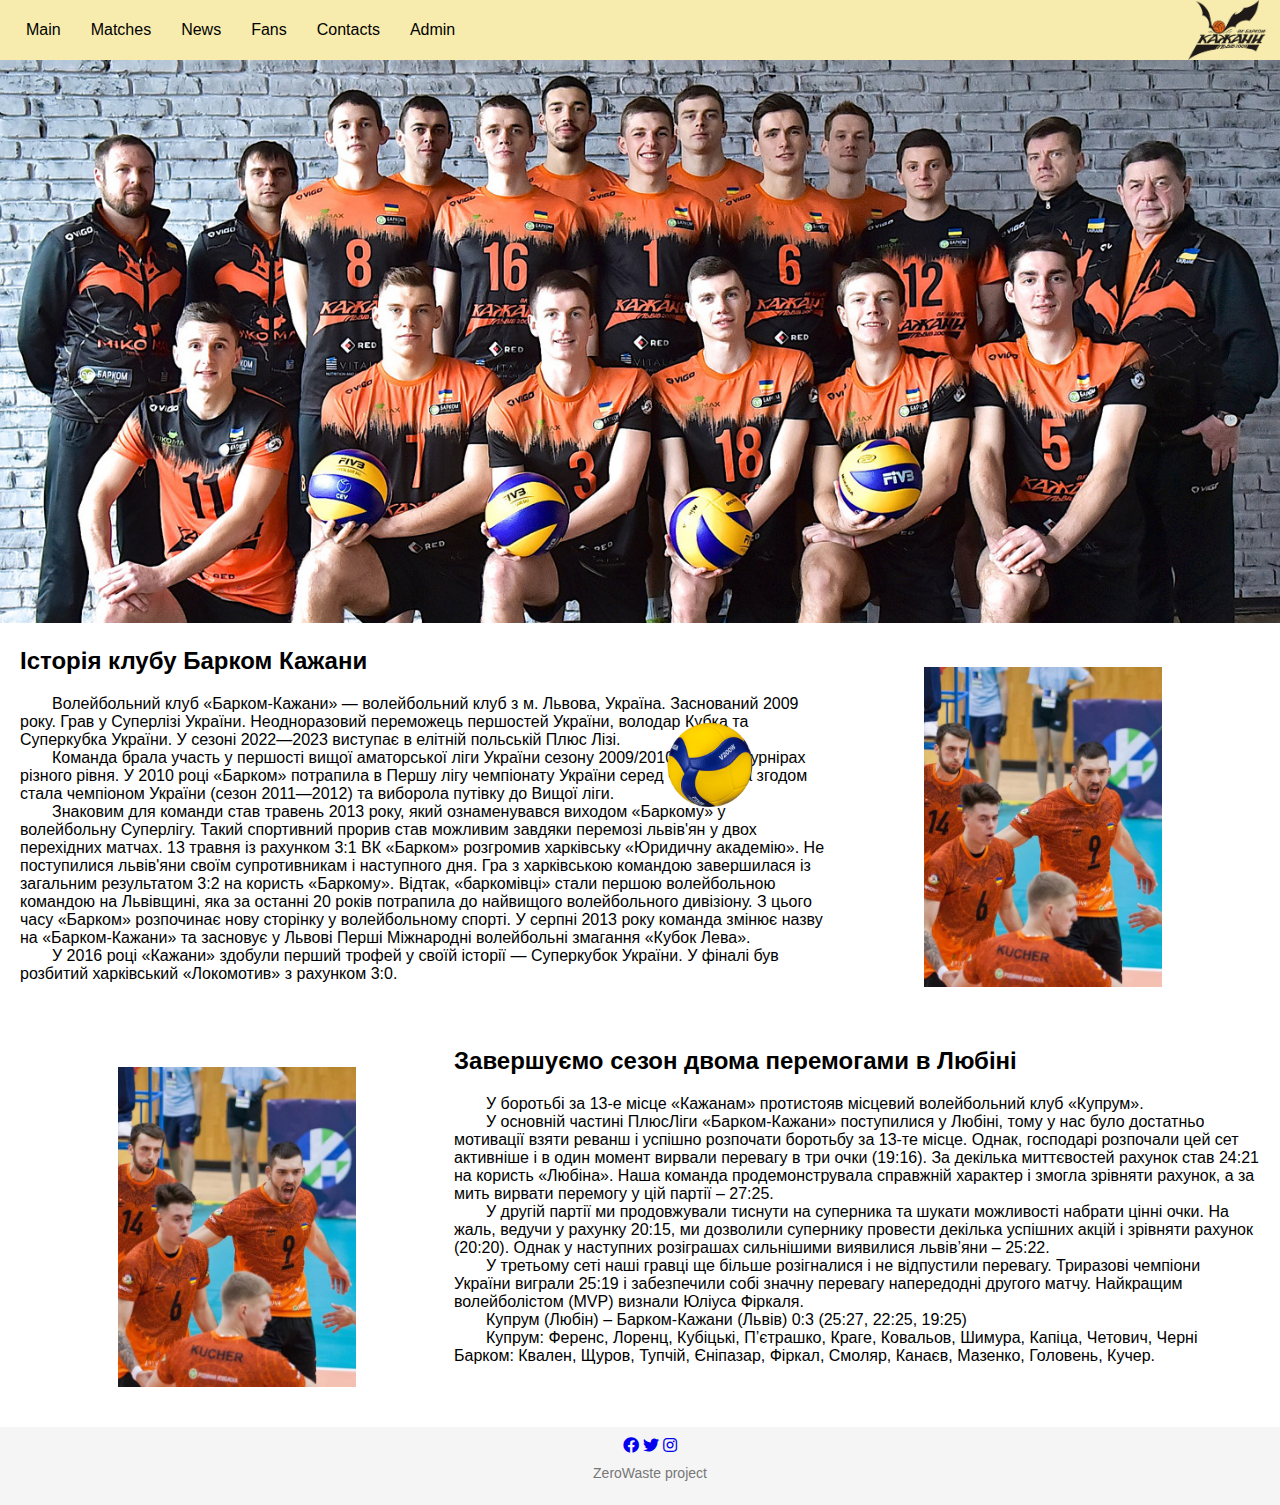
==== index.html @ b6a7a7df "task 2, add fans page, add animations" ====
<!DOCTYPE html>
<html lang="en">
<head>
  <meta charset="UTF-8">
  <meta name="viewport" content="width=device-width, initial-scale=1.0">
  <title>Kazhany</title>
  
  <link rel="stylesheet" type="text/css" href="styles/styles.css"/>
  <link rel="stylesheet" type="text/css" href="styles/index.css"/>
  <link rel="stylesheet" href="https://cdnjs.cloudflare.com/ajax/libs/font-awesome/5.15.3/css/all.min.css">
</head>
<body>
  <header>
    <nav>
      <ul>
        <li><a href="#">Main</a></li>
        <li class="dropdown">
          <a href="#" class="dropdown-toggle" data-toggle="dropdown">Matches</a>
          <ul class="dropdown-menu">
            <li><a href="#">Match 1</a></li>
            <li><a href="#">Match 2</a></li>
            <li><a href="#">Match 3</a></li>
          </ul>
        </li>
        <li><a href="#">News</a></li>
        <li><a href="fans.html">Fans</a></li>
        <li><a href="#">Contacts</a></li>
        <li><a href="#">Admin</a></li>
      </ul>
    </nav>
    <img src="images/logo.png" alt="logo" class="logo">
  </header>

  <main>
    <img src="images/team.jpg" alt="logo" class="team">
    <div class="ball"></div>
  
    <div class="history">
      <div class="history-text">
        <h2>Історія клубу Барком Кажани</h2>
        <p>&emsp;&emsp;Волейбольний клуб «Барком-Кажани» — волейбольний клуб з м. Львова, Україна. Заснований 2009
           року. Грав у Суперлізі України. Неодноразовий переможець першостей України, володар Кубка 
           та Суперкубка України. У сезоні 2022—2023 виступає в елітній польській Плюс Лізі. 
          <br>
           &emsp;&emsp;Команда брала участь у першості вищої аматорської ліги України сезону 2009/2010 р.р. та в 
           турнірах різного рівня. У 2010 році «Барком» потрапила в Першу лігу чемпіонату України серед
           чоловіків, а згодом стала чемпіоном України (сезон 2011—2012) та виборола путівку до Вищої ліги.
           <br>
           &emsp;&emsp;Знаковим для команди став травень 2013 року, який ознаменувався виходом «Баркому» у волейбольну 
           Суперлігу. Такий спортивний прорив став можливим завдяки перемозі львів'ян у двох перехідних 
           матчах. 13 травня із рахунком 3:1 ВК «Барком» розгромив харківську «Юридичну академію». 
           Не поступилися львів'яни своїм супротивникам і наступного дня. Гра з харківською командою завершилася 
           із загальним результатом 3:2 на користь «Баркому». Відтак, «баркомівці» стали першою волейбольною 
           командою на Львівщині, яка за останні 20 років потрапила до найвищого волейбольного дивізіону. 
           З цього часу «Барком» розпочинає нову сторінку у волейбольному спорті. У серпні 2013 року команда 
           змінює назву на «Барком-Кажани» та засновує у Львові Перші Міжнародні волейбольні змагання «Кубок Лева».
           <br>
           &emsp;&emsp;У 2016 році «Кажани» здобули перший трофей у своїй історії — Суперкубок України. У фіналі був розбитий 
           харківський «Локомотив» з рахунком 3:0. 
        </p>
      </div>
      <div class="history-photo">
        <img src="images/history.jpg" alt="logo" class="history-img">
      </div>
    </div>
    
  
    <div class="history last-win">
      <div class="history-photo">
        <img src="images/history.jpg" alt="logo" class="history-img">
      </div>
      <div class="history-text">
        <h2>Завершуємо сезон двома перемогами в Любіні</h2>
        <p>&emsp;&emsp;У боротьбі за 13-е місце «Кажанам» протистояв місцевий волейбольний клуб «Купрум».
          <br>
          &emsp;&emsp;У основній частині ПлюсЛіги «Барком-Кажани» поступилися у Любіні, тому у нас було 
           достатньо мотивації взяти реванш і успішно розпочати боротьбу за 13-те місце. Однак, 
           господарі розпочали цей сет активніше і в один момент вирвали перевагу в три очки (19:16). 
           За декілька миттєвостей рахунок став 24:21 на користь «Любіна». Наша команда продемонструвала 
           справжній характер і змогла зрівняти рахунок, а за мить вирвати перемогу у цій партії – 27:25.
           <br>
           &emsp;&emsp;У другій партії ми продовжували тиснути на суперника та шукати можливості набрати цінні 
           очки. На жаль, ведучи у рахунку 20:15, ми дозволили супернику провести декілька успішних 
           акцій і зрівняти рахунок (20:20). Однак у наступних розіграшах сильнішими виявилися 
           львів’яни – 25:22.
           <br>
           &emsp;&emsp;У третьому сеті наші гравці ще більше розігналися і не відпустили перевагу. Триразові 
           чемпіони України виграли 25:19 і забезпечили собі значну перевагу напередодні другого матчу.
           Найкращим волейболістом (MVP) визнали Юліуса Фіркаля.
           <br>
           &emsp;&emsp;Купрум (Любін) – Барком-Кажани (Львів) 0:3 (25:27, 22:25, 19:25)
           <br>
           &emsp;&emsp;Купрум: Ференс, Лоренц, Кубіцькі, П’єтрашко, Краге, Ковальов, Шимура, Капіца, Четович, Черні
           &emsp;&emsp;Барком: Квален, Щуров, Тупчій, Єніпазар, Фіркал, Смоляр, Канаєв, Мазенко, Головень, Кучер.
        </p>
      </div>
    </div>
  </main>

  <footer>
    <div class="container">
      <div class="footer-content">
        <div class="social-links">
          <a href="https://www.facebook.com/" target="_blank"><i class="fab fa-facebook"></i></a>
          <a href="https://www.twitter.com/" target="_blank"><i class="fab fa-twitter"></i></a>
          <a href="https://www.instagram.com/" target="_blank"><i class="fab fa-instagram"></i></a>
        </div>
        <p class="author">ZeroWaste project</p>
      </div>
    </div>
  </footer>
  
  <script src="scripts/scripts.js"></script>
</body>
</html>
---- styles/styles.css ----
body {
  margin: 0;
  padding: 0;
  font-family: Arial, sans-serif;
  overflow-x: hidden;
  overflow-y: scroll;
  min-height: 100vh;
  display: flex;
  flex-direction: column;
}

header {
  position: fixed;
  top: 0;
  left: 0;
  width: 100%;
  background-color: #f7ecad;
  color: #000;
  display: flex;
  align-items: center;
  justify-content: space-between;
  height: 60px;
  padding-left: 1rem;
  z-index: 9999;
  margin-bottom: 100px;
}

.logo {
  float: right;
  margin-right: 30px;
  max-height: 100%;
  max-width: 100%;
  width: auto;
  height: auto;
  animation: slideInRight 1s;
}

@keyframes slideInRight {
  0% {
    transform: translateX(100%);
  }
  100% {
    transform: translateX(0);
  }
}

nav ul {
  list-style: none;
  padding: 0;
  margin: 0;
  display: flex; 
  align-items: center;
  height: 100%;
}

nav ul li {
  display: inline;
  margin-right: 10px;
}

nav ul li a {
  color: #000;
  text-decoration: none;
  padding: 10px;
}

nav ul li a:hover {
  background-color: #fcf2b6; 
  animation: increaseFont 0.3s ease forwards;
}


@keyframes increaseFont {
  from {
    font-size: 16px;
  }
  to {
    font-size: 20px;
  }
}

main{
  margin-top: 60px;
  flex-grow: 1;
}

footer {
  background-color: #f5f5f5;
  padding: 10px;
  text-align: center;
  bottom: 0;
  width: 100%;
  margin-top: auto;
}

.social-icons {
  list-style: none;
  padding: 0;
  margin: 0;
  display: flex;
  justify-content: center;
  gap: 10px;
}

.social-icons li {
  display: inline-block;
}

.social-icons a {
  color: #333;
  text-decoration: none;
  font-size: 20px;
}

.author {
  margin-top: 10px;
  font-size: 14px;
  color: #777;
}

.dropdown-menu {
  display: none;
  position: absolute;
  background-color: #fff;
  min-width: 160px;
  box-shadow: 0 2px 5px rgba(0, 0, 0, 0.3);
  padding: 5px ;
  height: auto;
}

.dropdown-menu li {
  list-style: none;
  text-align: left;
}

.dropdown-menu li a {
  display: block;
  padding: 5px;
}

.dropdown:hover .dropdown-menu {
  display: block;
}
---- styles/index.css ----
.team {
  max-height: 100%;
  max-width: 100%;
  width: auto;
  height: auto;
}

.history {
  display: flex;
  margin-left: 20px;
  margin-right: 20px;
  height: 400px;
}

.history-text {
  width: 65%;
}

.history-photo {
  width: 35%;
  display: flex;
  justify-content: center;
  align-items: center;
}

.history-img{
  max-height: 80%;
  max-width: 100%;
  height:fit-content;
}

.ball {
  position: absolute;
  top: 85%;
  left: 55.5%;
  transform: translate(-50%, -50%);
  width: 90px;
  height: 90px;
  background-image: url('../images/ball.png');
  background-size: cover;
  animation: roll 3s infinite linear;
}

@keyframes roll {
  0% {
    transform: translate(-50%, -50%) rotate(0deg);
  }
  100% {
    transform: translate(-50%, -50%) rotate(360deg);
  }
}
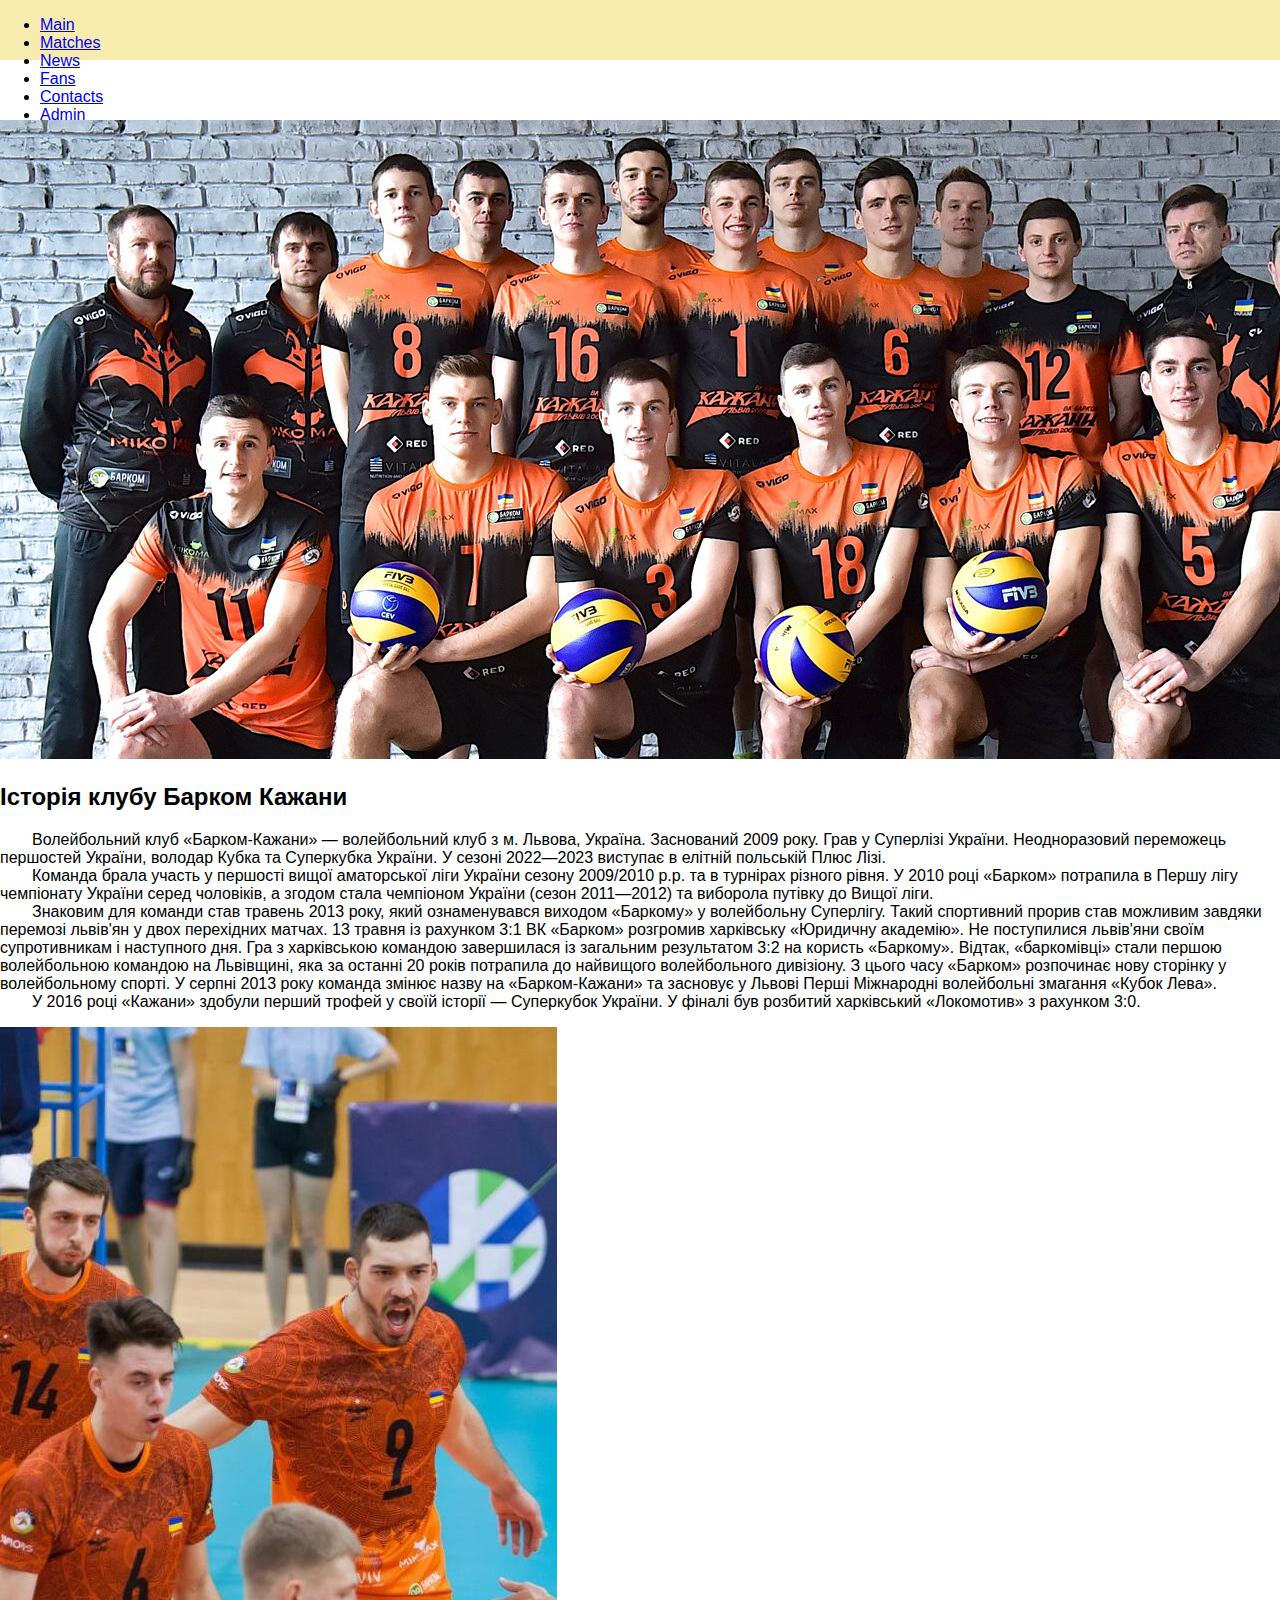
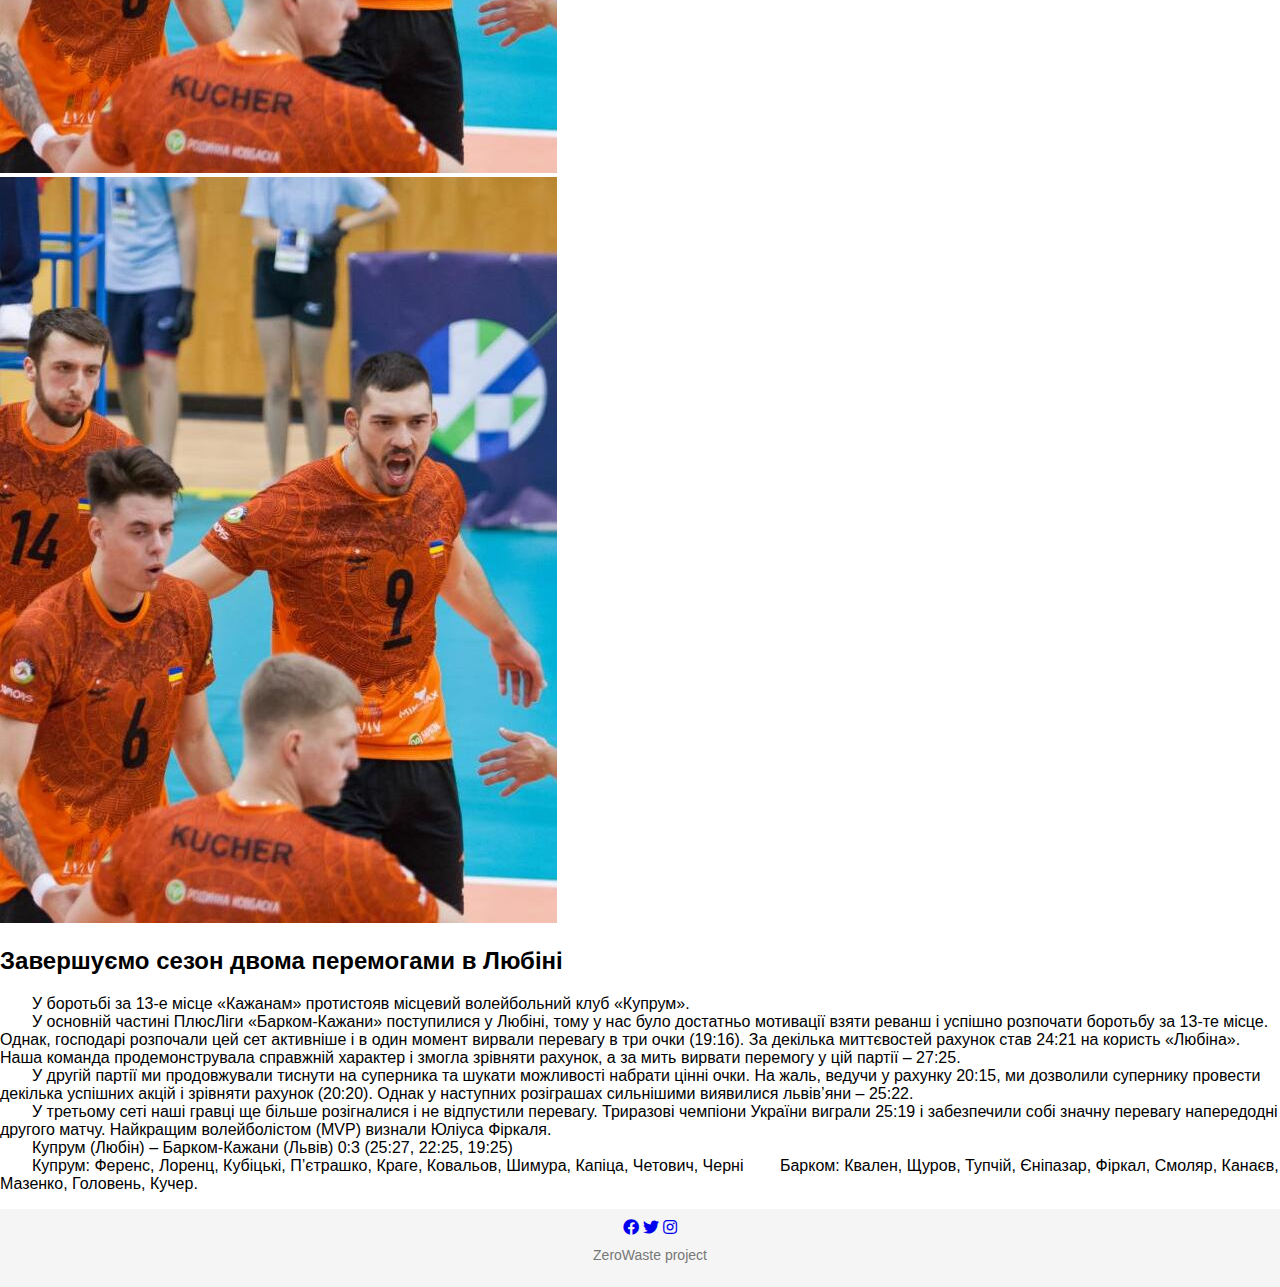
==== commit 1640556d: "fix index page" ====
--- a/index.html
+++ b/index.html
@@ -7,97 +7,108 @@
   
   <link rel="stylesheet" type="text/css" href="styles/styles.css"/>
   <link rel="stylesheet" type="text/css" href="styles/index.css"/>
+  <link rel="stylesheet" type="text/css" href="styles/header.css"/>
+  <link rel="stylesheet" type="text/css" href="styles/footer.css"/>
   <link rel="stylesheet" href="https://cdnjs.cloudflare.com/ajax/libs/font-awesome/5.15.3/css/all.min.css">
+
+  <link href="https://cdn.jsdelivr.net/npm/bootstrap@5.3.0/dist/css/bootstrap.min.css" rel="stylesheet" integrity="sha384-9ndCyUaIbzAi2FUVXJi0CjmCapSmO7SnpJef0486qhLnuZ2cdeRhO02iuK6FUUVM" crossorigin="anonymous">
+  <script src="https://cdn.jsdelivr.net/npm/bootstrap@5.3.0/dist/js/bootstrap.bundle.min.js" integrity="sha384-geWF76RCwLtnZ8qwWowPQNguL3RmwHVBC9FhGdlKrxdiJJigb/j/68SIy3Te4Bkz" crossorigin="anonymous"></script>
 </head>
 <body>
-  <header>
+  <header class="navbar navbar-expand d-flex justify-content-between fixed-top">
     <nav>
-      <ul>
-        <li><a href="#">Main</a></li>
-        <li class="dropdown">
-          <a href="#" class="dropdown-toggle" data-toggle="dropdown">Matches</a>
+      <ul class="navbar-nav">
+        <li class="nav-item mx-3"><a class="nav-link" href="#">Main</a></li>
+        <li class="dropdown nav-item">
+          <a href="#" class="dropdown-toggle nav-link" data-toggle="dropdown">Matches</a>
           <ul class="dropdown-menu">
-            <li><a href="#">Match 1</a></li>
-            <li><a href="#">Match 2</a></li>
-            <li><a href="#">Match 3</a></li>
+            <li><a class="nav-link" href="#">Match 1</a></li>
+            <li><a class="nav-link" href="#">Match 2</a></li>
+            <li><a class="nav-link" href="#">Match 3</a></li>
           </ul>
         </li>
-        <li><a href="#">News</a></li>
-        <li><a href="fans.html">Fans</a></li>
-        <li><a href="#">Contacts</a></li>
-        <li><a href="#">Admin</a></li>
+        <li class="nav-item mx-3"><a class="nav-link" href="#">News</a></li>
+        <li class="nav-item mx-3"><a class="nav-link" href="fans.html">Fans</a></li>
+        <li class="nav-item mx-3"><a class="nav-link" href="#">Contacts</a></li>
+        <li class="nav-item mx-3"><a class="nav-link" href="#">Admin</a></li>
       </ul>
     </nav>
-    <img src="images/logo.png" alt="logo" class="logo">
+    <img src="images/logo.png" alt="logo" class="logo me-3">
   </header>
 
-  <main>
-    <img src="images/team.jpg" alt="logo" class="team">
-    <div class="ball"></div>
-  
-    <div class="history">
-      <div class="history-text">
-        <h2>Історія клубу Барком Кажани</h2>
-        <p>&emsp;&emsp;Волейбольний клуб «Барком-Кажани» — волейбольний клуб з м. Львова, Україна. Заснований 2009
-           року. Грав у Суперлізі України. Неодноразовий переможець першостей України, володар Кубка 
-           та Суперкубка України. У сезоні 2022—2023 виступає в елітній польській Плюс Лізі. 
-          <br>
-           &emsp;&emsp;Команда брала участь у першості вищої аматорської ліги України сезону 2009/2010 р.р. та в 
-           турнірах різного рівня. У 2010 році «Барком» потрапила в Першу лігу чемпіонату України серед
-           чоловіків, а згодом стала чемпіоном України (сезон 2011—2012) та виборола путівку до Вищої ліги.
-           <br>
-           &emsp;&emsp;Знаковим для команди став травень 2013 року, який ознаменувався виходом «Баркому» у волейбольну 
-           Суперлігу. Такий спортивний прорив став можливим завдяки перемозі львів'ян у двох перехідних 
-           матчах. 13 травня із рахунком 3:1 ВК «Барком» розгромив харківську «Юридичну академію». 
-           Не поступилися львів'яни своїм супротивникам і наступного дня. Гра з харківською командою завершилася 
-           із загальним результатом 3:2 на користь «Баркому». Відтак, «баркомівці» стали першою волейбольною 
-           командою на Львівщині, яка за останні 20 років потрапила до найвищого волейбольного дивізіону. 
-           З цього часу «Барком» розпочинає нову сторінку у волейбольному спорті. У серпні 2013 року команда 
-           змінює назву на «Барком-Кажани» та засновує у Львові Перші Міжнародні волейбольні змагання «Кубок Лева».
-           <br>
-           &emsp;&emsp;У 2016 році «Кажани» здобули перший трофей у своїй історії — Суперкубок України. У фіналі був розбитий 
-           харківський «Локомотив» з рахунком 3:0. 
-        </p>
-      </div>
-      <div class="history-photo">
-        <img src="images/history.jpg" alt="logo" class="history-img">
-      </div>
+  <main class="container-fluid">
+    <img src="images/team.jpg" alt="Responsive image" class="team img-fluid">
+
+    <div class="container my-5">
+      <row>
+        <div class="history col-12 d-flex align-items-center">
+          <div class="history-text col-8">
+            <h2>Історія клубу Барком Кажани</h2>
+            <p>&emsp;&emsp;Волейбольний клуб «Барком-Кажани» — волейбольний клуб з м. Львова, Україна. Заснований 2009
+            року. Грав у Суперлізі України. Неодноразовий переможець першостей України, володар Кубка 
+            та Суперкубка України. У сезоні 2022—2023 виступає в елітній польській Плюс Лізі. 
+            <br>
+            &emsp;&emsp;Команда брала участь у першості вищої аматорської ліги України сезону 2009/2010 р.р. та в 
+            турнірах різного рівня. У 2010 році «Барком» потрапила в Першу лігу чемпіонату України серед
+            чоловіків, а згодом стала чемпіоном України (сезон 2011—2012) та виборола путівку до Вищої ліги.
+            <br>
+            &emsp;&emsp;Знаковим для команди став травень 2013 року, який ознаменувався виходом «Баркому» у волейбольну 
+            Суперлігу. Такий спортивний прорив став можливим завдяки перемозі львів'ян у двох перехідних 
+            матчах. 13 травня із рахунком 3:1 ВК «Барком» розгромив харківську «Юридичну академію». 
+            Не поступилися львів'яни своїм супротивникам і наступного дня. Гра з харківською командою завершилася 
+            із загальним результатом 3:2 на користь «Баркому». Відтак, «баркомівці» стали першою волейбольною 
+            командою на Львівщині, яка за останні 20 років потрапила до найвищого волейбольного дивізіону. 
+            З цього часу «Барком» розпочинає нову сторінку у волейбольному спорті. У серпні 2013 року команда 
+            змінює назву на «Барком-Кажани» та засновує у Львові Перші Міжнародні волейбольні змагання «Кубок Лева».
+            <br>
+            &emsp;&emsp;У 2016 році «Кажани» здобули перший трофей у своїй історії — Суперкубок України. У фіналі був розбитий 
+            харківський «Локомотив» з рахунком 3:0. 
+            </p>
+          </div>
+          <div class="history-photo col-4 ms-3">
+            <img src="images/history.jpg" alt="logo" class="history-img img-fluid">
+          </div>
+        </div>
+      </row>
     </div>
-    
-  
-    <div class="history last-win">
-      <div class="history-photo">
-        <img src="images/history.jpg" alt="logo" class="history-img">
-      </div>
-      <div class="history-text">
-        <h2>Завершуємо сезон двома перемогами в Любіні</h2>
-        <p>&emsp;&emsp;У боротьбі за 13-е місце «Кажанам» протистояв місцевий волейбольний клуб «Купрум».
-          <br>
-          &emsp;&emsp;У основній частині ПлюсЛіги «Барком-Кажани» поступилися у Любіні, тому у нас було 
-           достатньо мотивації взяти реванш і успішно розпочати боротьбу за 13-те місце. Однак, 
-           господарі розпочали цей сет активніше і в один момент вирвали перевагу в три очки (19:16). 
-           За декілька миттєвостей рахунок став 24:21 на користь «Любіна». Наша команда продемонструвала 
-           справжній характер і змогла зрівняти рахунок, а за мить вирвати перемогу у цій партії – 27:25.
-           <br>
-           &emsp;&emsp;У другій партії ми продовжували тиснути на суперника та шукати можливості набрати цінні 
-           очки. На жаль, ведучи у рахунку 20:15, ми дозволили супернику провести декілька успішних 
-           акцій і зрівняти рахунок (20:20). Однак у наступних розіграшах сильнішими виявилися 
-           львів’яни – 25:22.
-           <br>
-           &emsp;&emsp;У третьому сеті наші гравці ще більше розігналися і не відпустили перевагу. Триразові 
-           чемпіони України виграли 25:19 і забезпечили собі значну перевагу напередодні другого матчу.
-           Найкращим волейболістом (MVP) визнали Юліуса Фіркаля.
-           <br>
-           &emsp;&emsp;Купрум (Любін) – Барком-Кажани (Львів) 0:3 (25:27, 22:25, 19:25)
-           <br>
-           &emsp;&emsp;Купрум: Ференс, Лоренц, Кубіцькі, П’єтрашко, Краге, Ковальов, Шимура, Капіца, Четович, Черні
-           &emsp;&emsp;Барком: Квален, Щуров, Тупчій, Єніпазар, Фіркал, Смоляр, Канаєв, Мазенко, Головень, Кучер.
-        </p>
-      </div>
+
+    <div class="container">
+      <row>
+        <div class="history last-win col-12 d-flex align-items-center">
+          <div class="history-photo col-4 me-3">
+            <img src="images/history.jpg" alt="logo" class="history-img img-fluid">
+          </div>
+          <div class="history-text col-8">
+            <h2>Завершуємо сезон двома перемогами в Любіні</h2>
+            <p>&emsp;&emsp;У боротьбі за 13-е місце «Кажанам» протистояв місцевий волейбольний клуб «Купрум».
+            <br>
+            &emsp;&emsp;У основній частині ПлюсЛіги «Барком-Кажани» поступилися у Любіні, тому у нас було 
+            достатньо мотивації взяти реванш і успішно розпочати боротьбу за 13-те місце. Однак, 
+            господарі розпочали цей сет активніше і в один момент вирвали перевагу в три очки (19:16). 
+            За декілька миттєвостей рахунок став 24:21 на користь «Любіна». Наша команда продемонструвала 
+            справжній характер і змогла зрівняти рахунок, а за мить вирвати перемогу у цій партії – 27:25.
+            <br>
+            &emsp;&emsp;У другій партії ми продовжували тиснути на суперника та шукати можливості набрати цінні 
+            очки. На жаль, ведучи у рахунку 20:15, ми дозволили супернику провести декілька успішних 
+            акцій і зрівняти рахунок (20:20). Однак у наступних розіграшах сильнішими виявилися 
+            львів’яни – 25:22.
+            <br>
+            &emsp;&emsp;У третьому сеті наші гравці ще більше розігналися і не відпустили перевагу. Триразові 
+            чемпіони України виграли 25:19 і забезпечили собі значну перевагу напередодні другого матчу.
+            Найкращим волейболістом (MVP) визнали Юліуса Фіркаля.
+            <br>
+            &emsp;&emsp;Купрум (Любін) – Барком-Кажани (Львів) 0:3 (25:27, 22:25, 19:25)
+            <br>
+            &emsp;&emsp;Купрум: Ференс, Лоренц, Кубіцькі, П’єтрашко, Краге, Ковальов, Шимура, Капіца, Четович, Черні
+            &emsp;&emsp;Барком: Квален, Щуров, Тупчій, Єніпазар, Фіркал, Смоляр, Канаєв, Мазенко, Головень, Кучер.
+            </p>
+          </div>
+        </div>
+      </row>
     </div>
   </main>
 
-  <footer>
+  <footer class="mt-5">
     <div class="container">
       <div class="footer-content">
         <div class="social-links">
--- a/styles/styles.css
+++ b/styles/styles.css
@@ -9,135 +9,7 @@
   flex-direction: column;
 }
 
-header {
-  position: fixed;
-  top: 0;
-  left: 0;
-  width: 100%;
-  background-color: #f7ecad;
-  color: #000;
-  display: flex;
-  align-items: center;
-  justify-content: space-between;
-  height: 60px;
-  padding-left: 1rem;
-  z-index: 9999;
-  margin-bottom: 100px;
-}
-
-.logo {
-  float: right;
-  margin-right: 30px;
-  max-height: 100%;
-  max-width: 100%;
-  width: auto;
-  height: auto;
-  animation: slideInRight 1s;
-}
-
-@keyframes slideInRight {
-  0% {
-    transform: translateX(100%);
-  }
-  100% {
-    transform: translateX(0);
-  }
-}
-
-nav ul {
-  list-style: none;
-  padding: 0;
-  margin: 0;
-  display: flex; 
-  align-items: center;
-  height: 100%;
-}
-
-nav ul li {
-  display: inline;
-  margin-right: 10px;
-}
-
-nav ul li a {
-  color: #000;
-  text-decoration: none;
-  padding: 10px;
-}
-
-nav ul li a:hover {
-  background-color: #fcf2b6; 
-  animation: increaseFont 0.3s ease forwards;
-}
-
-
-@keyframes increaseFont {
-  from {
-    font-size: 16px;
-  }
-  to {
-    font-size: 20px;
-  }
-}
-
 main{
   margin-top: 60px;
   flex-grow: 1;
 }
-
-footer {
-  background-color: #f5f5f5;
-  padding: 10px;
-  text-align: center;
-  bottom: 0;
-  width: 100%;
-  margin-top: auto;
-}
-
-.social-icons {
-  list-style: none;
-  padding: 0;
-  margin: 0;
-  display: flex;
-  justify-content: center;
-  gap: 10px;
-}
-
-.social-icons li {
-  display: inline-block;
-}
-
-.social-icons a {
-  color: #333;
-  text-decoration: none;
-  font-size: 20px;
-}
-
-.author {
-  margin-top: 10px;
-  font-size: 14px;
-  color: #777;
-}
-
-.dropdown-menu {
-  display: none;
-  position: absolute;
-  background-color: #fff;
-  min-width: 160px;
-  box-shadow: 0 2px 5px rgba(0, 0, 0, 0.3);
-  padding: 5px ;
-  height: auto;
-}
-
-.dropdown-menu li {
-  list-style: none;
-  text-align: left;
-}
-
-.dropdown-menu li a {
-  display: block;
-  padding: 5px;
-}
-
-.dropdown:hover .dropdown-menu {
-  display: block;
-}
--- a/styles/header.css
+++ b/styles/header.css
@@ -0,0 +1,61 @@
+header {
+  background-color: #f7ecad;
+  color: #000;
+  height: 60px;
+}
+
+.logo {
+  max-height: 100%;
+  max-width: 100%;
+  width: auto;
+  height: auto;
+  animation: slideInRight 1s;
+}
+
+@keyframes slideInRight {
+  0% {
+    transform: translateX(100%);
+  }
+  100% {
+    transform: translateX(0);
+  }
+}
+
+nav ul li a:hover {
+  background-color: #fcf2b6; 
+  animation: increaseFont 0.3s ease forwards;
+}
+
+
+@keyframes increaseFont {
+  from {
+    font-size: 16px;
+  }
+  to {
+    font-size: 20px;
+  }
+}
+
+.dropdown-menu {
+  display: none;
+  position: absolute;
+  background-color: #fff;
+  min-width: 160px;
+  box-shadow: 0 2px 5px rgba(0, 0, 0, 0.3);
+  padding: 5px ;
+  height: auto;
+}
+
+.dropdown-menu li {
+  list-style: none;
+  text-align: left;
+}
+
+.dropdown-menu li a {
+  display: block;
+  padding: 5px;
+}
+
+.dropdown:hover .dropdown-menu {
+  display: block;
+}
--- a/styles/footer.css
+++ b/styles/footer.css
@@ -0,0 +1,33 @@
+footer {
+  background-color: #f5f5f5;
+  padding: 10px;
+  text-align: center;
+  bottom: 0;
+  width: 100%;
+  margin-top: auto;
+}
+
+.social-icons {
+  list-style: none;
+  padding: 0;
+  margin: 0;
+  display: flex;
+  justify-content: center;
+  gap: 10px;
+}
+
+.social-icons li {
+  display: inline-block;
+}
+
+.social-icons a {
+  color: #333;
+  text-decoration: none;
+  font-size: 20px;
+}
+
+.author {
+  margin-top: 10px;
+  font-size: 14px;
+  color: #777;
+}
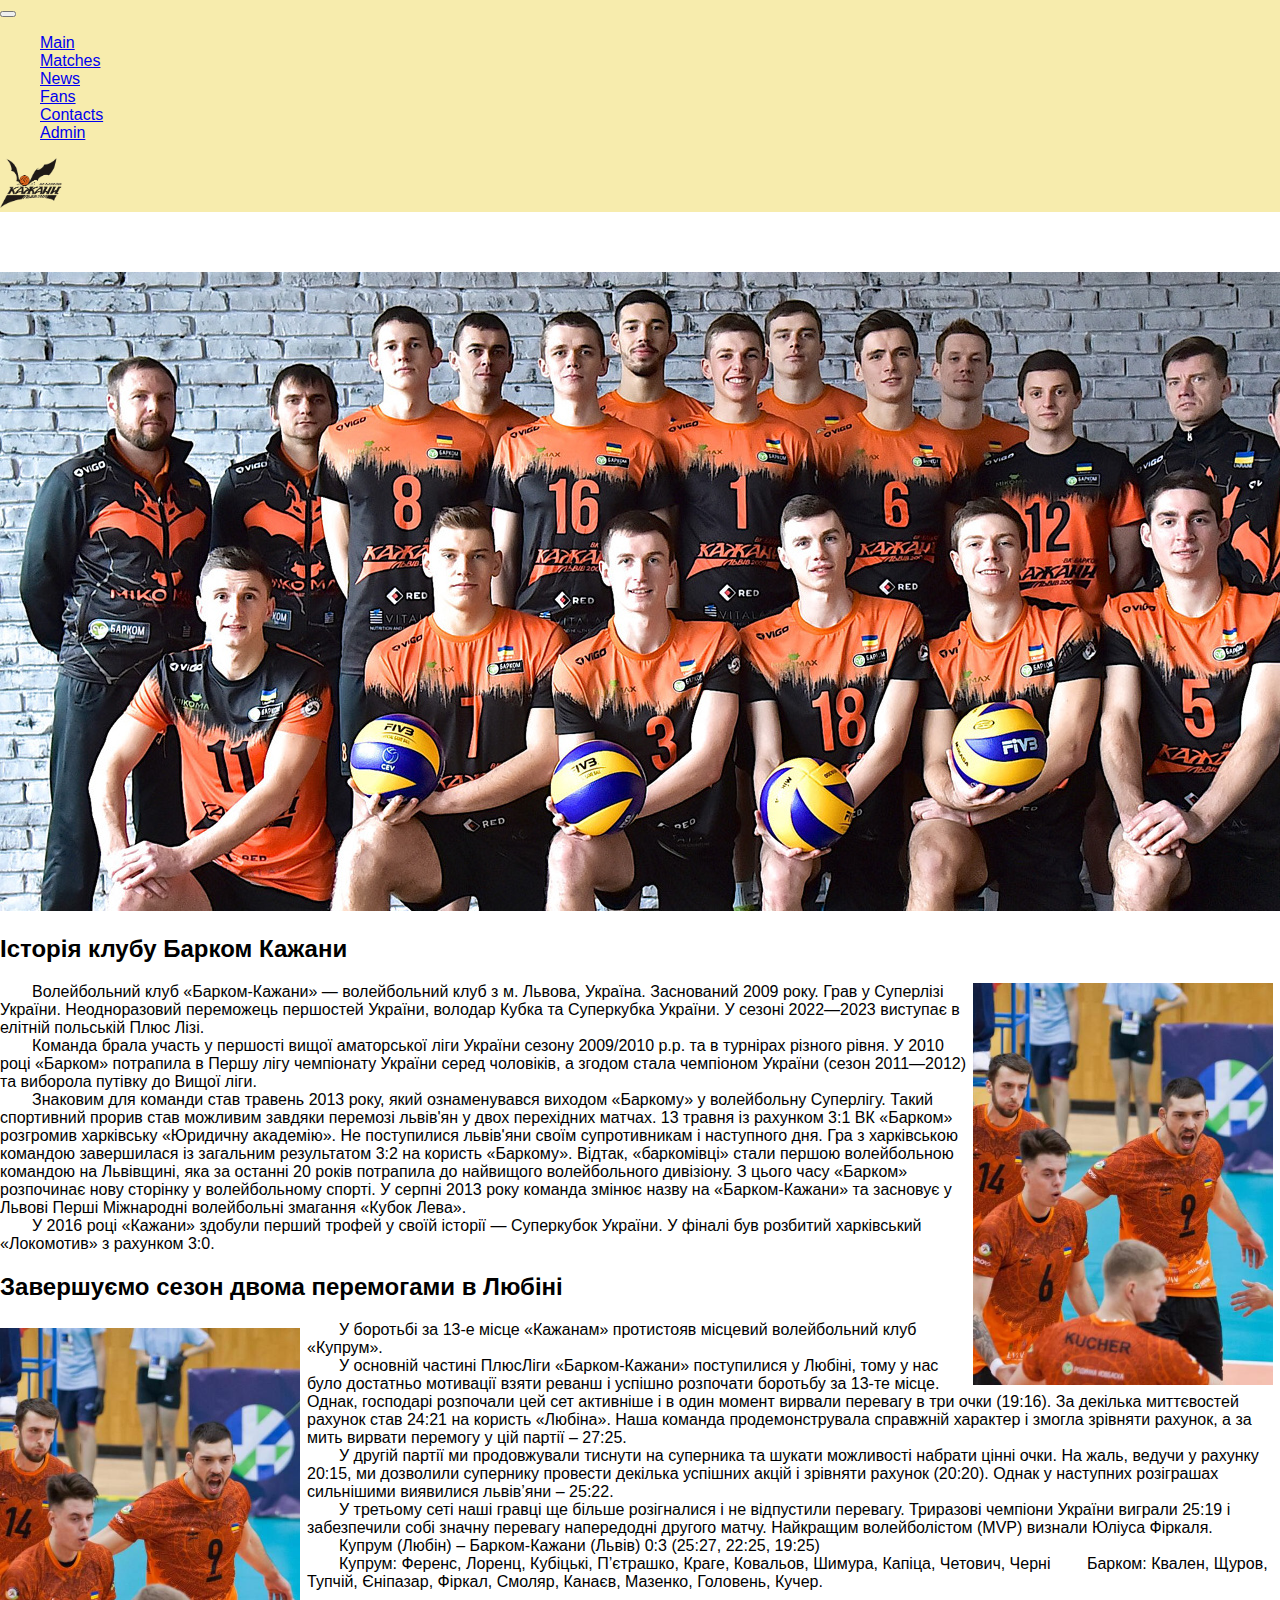
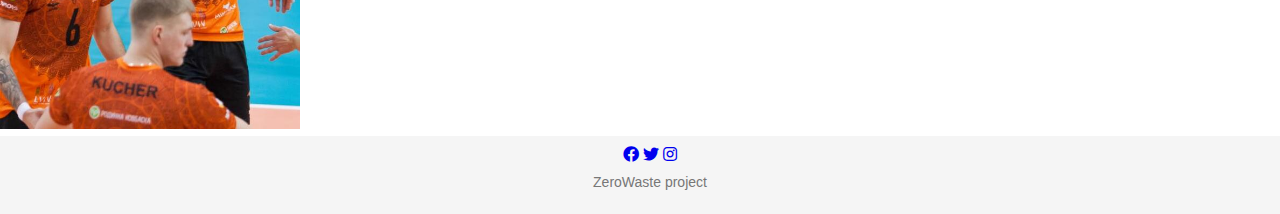
==== commit 67df622a: "responsive main page" ====
--- a/index.html
+++ b/index.html
@@ -9,31 +9,39 @@
   <link rel="stylesheet" type="text/css" href="styles/index.css"/>
   <link rel="stylesheet" type="text/css" href="styles/header.css"/>
   <link rel="stylesheet" type="text/css" href="styles/footer.css"/>
+
   <link rel="stylesheet" href="https://cdnjs.cloudflare.com/ajax/libs/font-awesome/5.15.3/css/all.min.css">
 
   <link href="https://cdn.jsdelivr.net/npm/bootstrap@5.3.0/dist/css/bootstrap.min.css" rel="stylesheet" integrity="sha384-9ndCyUaIbzAi2FUVXJi0CjmCapSmO7SnpJef0486qhLnuZ2cdeRhO02iuK6FUUVM" crossorigin="anonymous">
   <script src="https://cdn.jsdelivr.net/npm/bootstrap@5.3.0/dist/js/bootstrap.bundle.min.js" integrity="sha384-geWF76RCwLtnZ8qwWowPQNguL3RmwHVBC9FhGdlKrxdiJJigb/j/68SIy3Te4Bkz" crossorigin="anonymous"></script>
 </head>
 <body>
-  <header class="navbar navbar-expand d-flex justify-content-between fixed-top">
+  <header class="navbar navbar-expand-sm d-flex justify-content-between fixed-top">
     <nav>
-      <ul class="navbar-nav">
-        <li class="nav-item mx-3"><a class="nav-link" href="#">Main</a></li>
-        <li class="dropdown nav-item">
-          <a href="#" class="dropdown-toggle nav-link" data-toggle="dropdown">Matches</a>
-          <ul class="dropdown-menu">
-            <li><a class="nav-link" href="#">Match 1</a></li>
-            <li><a class="nav-link" href="#">Match 2</a></li>
-            <li><a class="nav-link" href="#">Match 3</a></li>
+      <div class="container-fluid">
+        <button class="navbar-toggler" type="button" data-bs-toggle="collapse" data-bs-target="#collapsibleNavbar">
+          <span class="navbar-toggler-icon"></span>
+        </button>
+        <div class="collapse navbar-collapse" id="collapsibleNavbar">
+          <ul class="navbar-nav">
+            <li class="nav-item mx-3"><a class="nav-link" href="#">Main</a></li>
+            <li class="dropdown nav-item">
+              <a href="#" class="dropdown-toggle nav-link mx-3" data-toggle="dropdown">Matches</a>
+              <ul class="dropdown-menu">
+                <li><a class="nav-link" href="#">Match 1</a></li>
+                <li><a class="nav-link" href="#">Match 2</a></li>
+                <li><a class="nav-link" href="#">Match 3</a></li>
+              </ul>
+            </li>
+            <li class="nav-item mx-3"><a class="nav-link" href="#">News</a></li>
+            <li class="nav-item mx-3"><a class="nav-link" href="fans.html">Fans</a></li>
+            <li class="nav-item mx-3"><a class="nav-link" href="#">Contacts</a></li>
+            <li class="nav-item mx-3"><a class="nav-link" href="#">Admin</a></li>
           </ul>
-        </li>
-        <li class="nav-item mx-3"><a class="nav-link" href="#">News</a></li>
-        <li class="nav-item mx-3"><a class="nav-link" href="fans.html">Fans</a></li>
-        <li class="nav-item mx-3"><a class="nav-link" href="#">Contacts</a></li>
-        <li class="nav-item mx-3"><a class="nav-link" href="#">Admin</a></li>
-      </ul>
+        </div>
+      </div>
     </nav>
-    <img src="images/logo.png" alt="logo" class="logo me-3">
+    <img src="images/logo.png" alt="logo" class="logo me-3" width="62" height="50">
   </header>
 
   <main class="container-fluid">
@@ -42,9 +50,10 @@
     <div class="container my-5">
       <row>
         <div class="history col-12 d-flex align-items-center">
-          <div class="history-text col-8">
+          <div class="history-text">
             <h2>Історія клубу Барком Кажани</h2>
-            <p>&emsp;&emsp;Волейбольний клуб «Барком-Кажани» — волейбольний клуб з м. Львова, Україна. Заснований 2009
+            <p><img src="images/history.jpg" alt="logo" class="history-img img-fluid rightimg" width="300" >
+              &emsp;&emsp;Волейбольний клуб «Барком-Кажани» — волейбольний клуб з м. Львова, Україна. Заснований 2009
             року. Грав у Суперлізі України. Неодноразовий переможець першостей України, володар Кубка 
             та Суперкубка України. У сезоні 2022—2023 виступає в елітній польській Плюс Лізі. 
             <br>
@@ -65,22 +74,17 @@
             харківський «Локомотив» з рахунком 3:0. 
             </p>
           </div>
-          <div class="history-photo col-4 ms-3">
-            <img src="images/history.jpg" alt="logo" class="history-img img-fluid">
-          </div>
         </div>
       </row>
     </div>
 
     <div class="container">
       <row>
-        <div class="history last-win col-12 d-flex align-items-center">
-          <div class="history-photo col-4 me-3">
-            <img src="images/history.jpg" alt="logo" class="history-img img-fluid">
-          </div>
-          <div class="history-text col-8">
+        <div class="history last-win d-flex align-items-center">
+          <div class="history-text">
             <h2>Завершуємо сезон двома перемогами в Любіні</h2>
-            <p>&emsp;&emsp;У боротьбі за 13-е місце «Кажанам» протистояв місцевий волейбольний клуб «Купрум».
+            <p><img src="images/history.jpg" alt="logo" class="history-img img-fluid leftimg" width="300">
+              &emsp;&emsp;У боротьбі за 13-е місце «Кажанам» протистояв місцевий волейбольний клуб «Купрум».
             <br>
             &emsp;&emsp;У основній частині ПлюсЛіги «Барком-Кажани» поступилися у Любіні, тому у нас було 
             достатньо мотивації взяти реванш і успішно розпочати боротьбу за 13-те місце. Однак, 
--- a/styles/styles.css
+++ b/styles/styles.css
@@ -13,3 +13,7 @@
   margin-top: 60px;
   flex-grow: 1;
 }
+
+li {
+  list-style: none;
+}
--- a/styles/index.css
+++ b/styles/index.css
@@ -0,0 +1,10 @@
+
+.rightimg {
+  float: right;
+  margin: 0 7px 7px 7px; 
+  }
+
+.leftimg{
+  float:left;
+  margin: 7px 7px 7px 0;
+}
--- a/styles/header.css
+++ b/styles/header.css
@@ -1,14 +1,9 @@
 header {
   background-color: #f7ecad;
   color: #000;
-  height: 60px;
 }
 
 .logo {
-  max-height: 100%;
-  max-width: 100%;
-  width: auto;
-  height: auto;
   animation: slideInRight 1s;
 }
 
@@ -22,7 +17,6 @@
 }
 
 nav ul li a:hover {
-  background-color: #fcf2b6; 
   animation: increaseFont 0.3s ease forwards;
 }
 
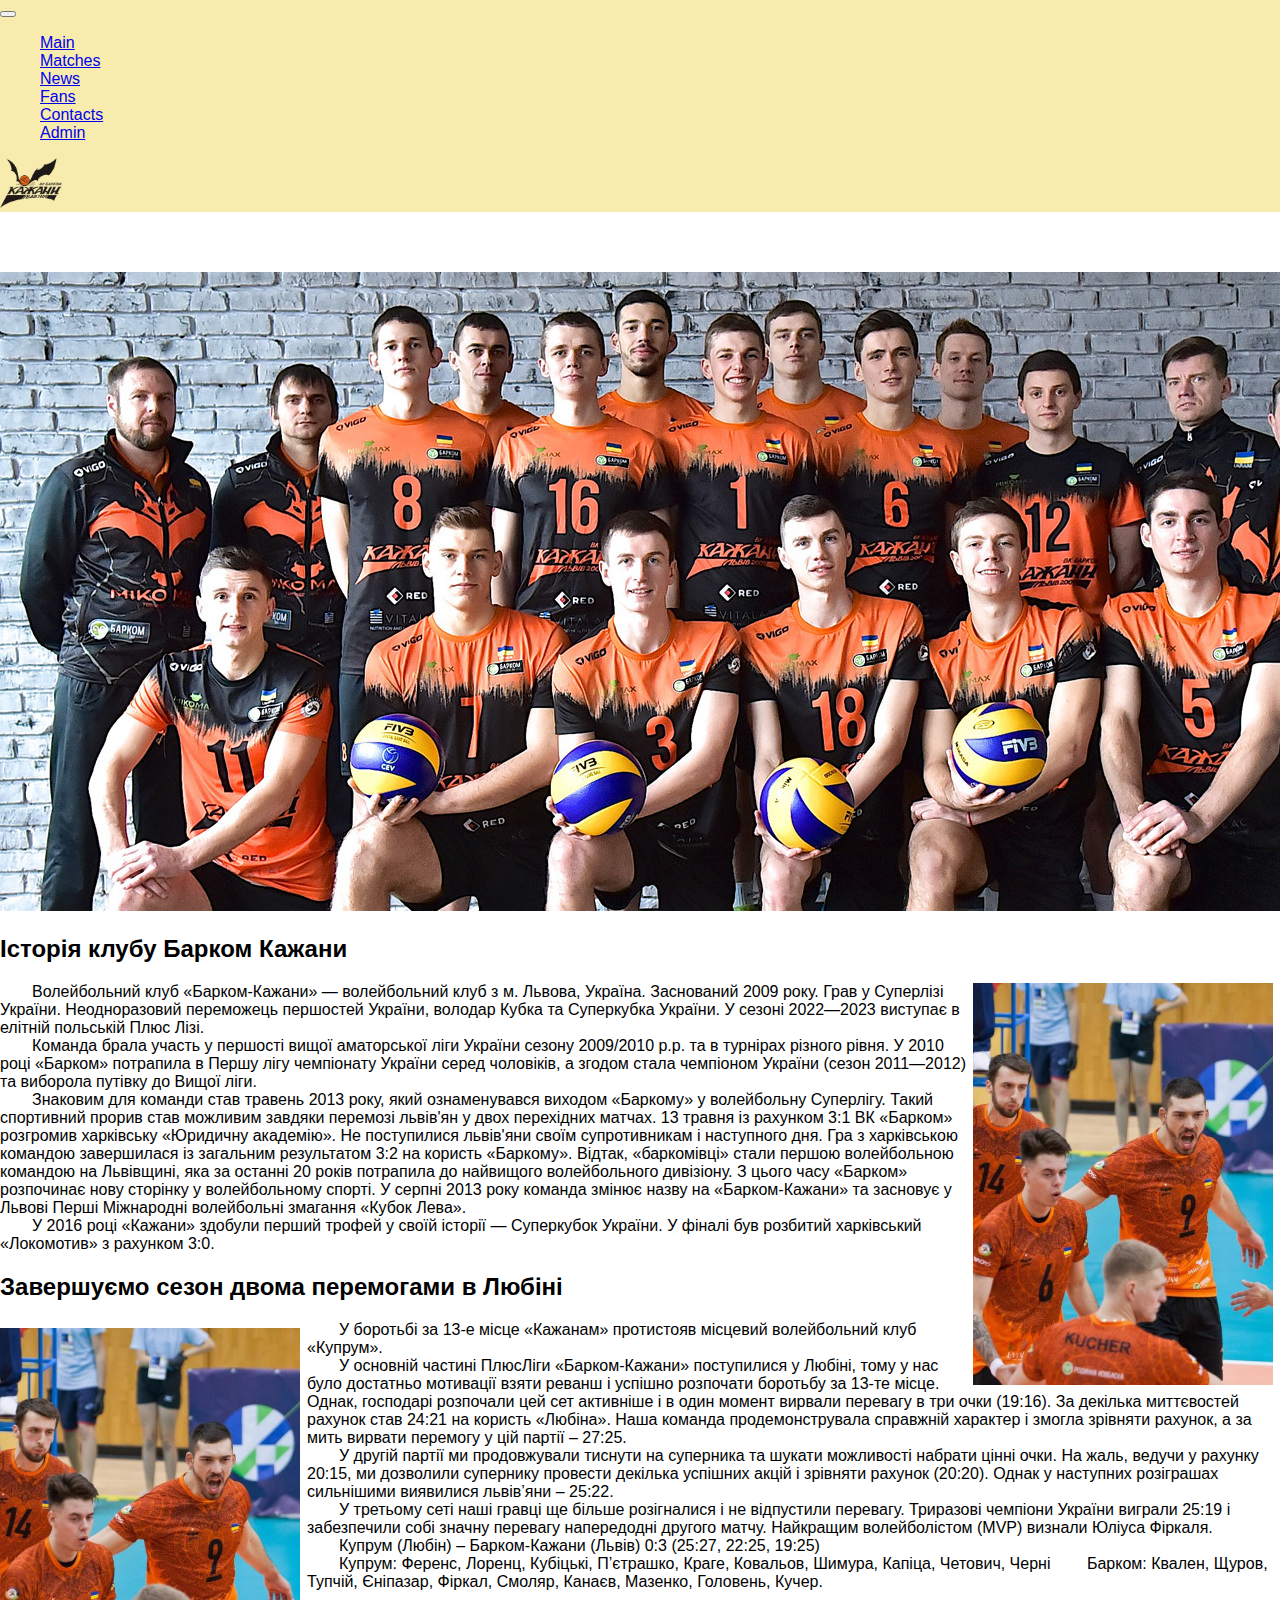
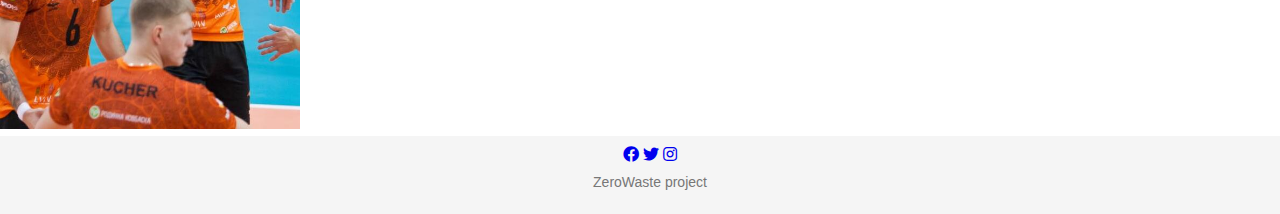
==== commit ec3faa29: "add animation" ====
--- a/index.html
+++ b/index.html
@@ -52,7 +52,7 @@
         <div class="history col-12 d-flex align-items-center">
           <div class="history-text">
             <h2>Історія клубу Барком Кажани</h2>
-            <p><img src="images/history.jpg" alt="logo" class="history-img img-fluid rightimg" width="300" >
+            <p><img src="images/history.jpg" alt="logo" class="img-fluid rightimg" width="300" >
               &emsp;&emsp;Волейбольний клуб «Барком-Кажани» — волейбольний клуб з м. Львова, Україна. Заснований 2009
             року. Грав у Суперлізі України. Неодноразовий переможець першостей України, володар Кубка 
             та Суперкубка України. У сезоні 2022—2023 виступає в елітній польській Плюс Лізі. 
--- a/styles/index.css
+++ b/styles/index.css
@@ -1,10 +1,28 @@
-
 .rightimg {
   float: right;
-  margin: 0 7px 7px 7px; 
+  margin: 0 7px 7px 7px;
   }
 
 .leftimg{
   float:left;
   margin: 7px 7px 7px 0;
 }
+
+.leftimg:hover, .rightimg:hover{
+  animation: rotateImage 1s ease-in-out; 
+}
+
+@keyframes rotateImage {
+  0% {
+    transform: rotate(0deg);
+  }
+  33%{
+    transform: rotate(5deg);
+  }
+  66%{
+    transform: rotate(-5deg);
+  }
+  100% {
+    transform: rotate(0deg);
+  }
+}